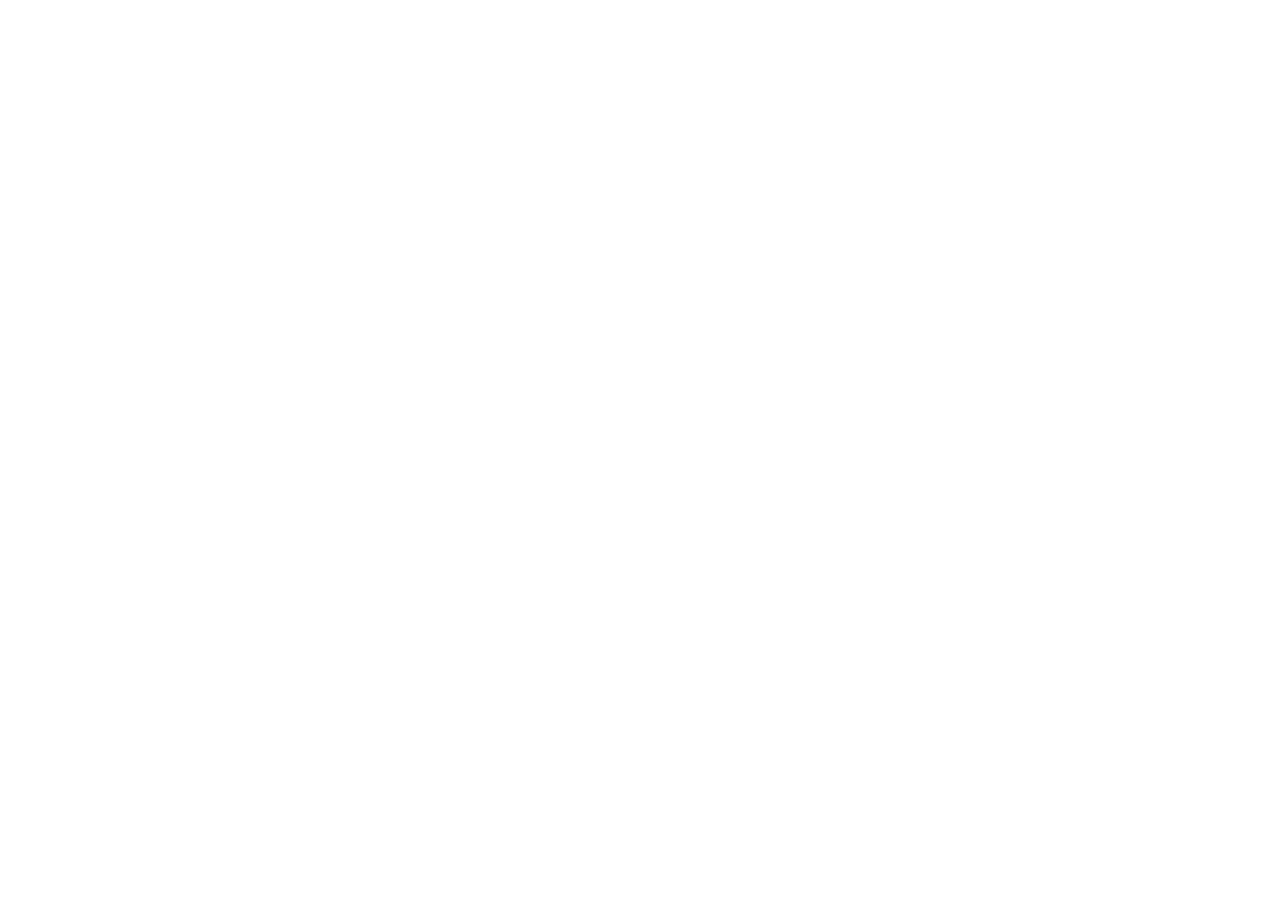
==== index.html @ 60a967af "add initial files" ====
<!DOCTYPE html>
<html lang="en">
<head>
    <meta charset="UTF-8">
    <meta name="viewport" content="width=device-width, initial-scale=1.0">
    <meta http-equiv="X-UA-Compatible" content="ie=edge">
    <link rel="stylesheet" href="styles.css">
    <title>Document</title>
</head>
<body>
    <script src="app.js"></script>
</body>
</html>
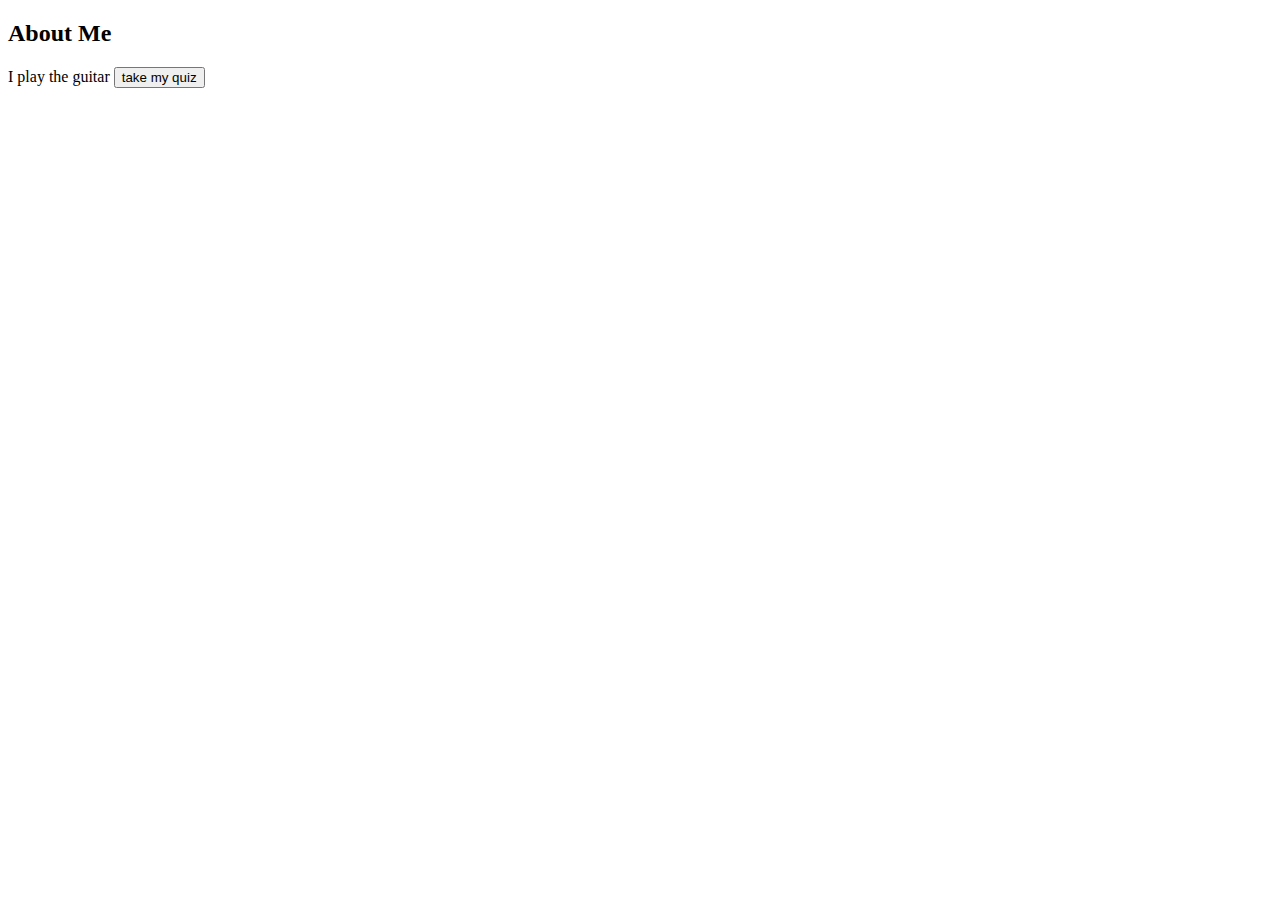
==== commit c8a14d16: "started assignment lab one about me" ====
--- a/index.html
+++ b/index.html
@@ -1,13 +1,19 @@
 <!DOCTYPE html>
 <html lang="en">
-<head>
-    <meta charset="UTF-8">
-    <meta name="viewport" content="width=device-width, initial-scale=1.0">
-    <meta http-equiv="X-UA-Compatible" content="ie=edge">
-    <link rel="stylesheet" href="styles.css">
-    <title>Document</title>
-</head>
-<body>
-    <script src="app.js"></script>
-</body>
+    <head>
+        <meta charset="UTF-8">
+        <meta name="viewport" content="width=device-width, initial-scale=1.0">
+        <meta http-equiv="X-UA-Compatible" content="ie=edge">
+        <link rel="stylesheet" href="styles.css">
+        <title>Document</title>
+
+    </head>
+    <body>
+        <h2>About Me</h2>
+        I play the guitar
+        <button id="action-button">take my quiz</button>
+        <script type="module" src="app.js"></script>
+        <script type="module" src="fun
+            ctions.js"></script>
+    </body>
 </html>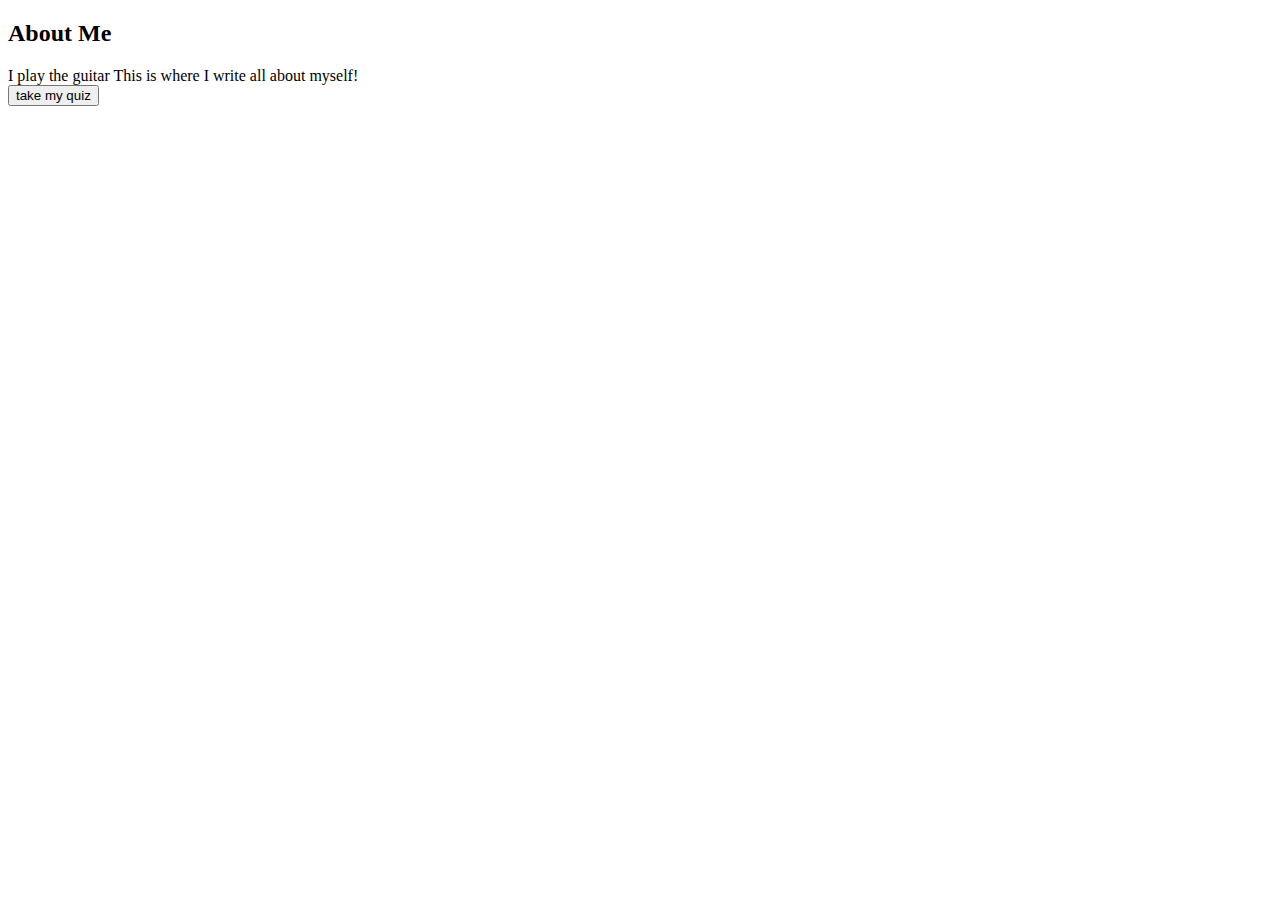
==== commit 65520b7b: "completed my test for function." ====
--- a/index.html
+++ b/index.html
@@ -5,15 +5,35 @@
         <meta name="viewport" content="width=device-width, initial-scale=1.0">
         <meta http-equiv="X-UA-Compatible" content="ie=edge">
         <link rel="stylesheet" href="styles.css">
+        <link
+            href="https://fonts.googleapis.com/css?family=IBM+Plex+Mono&display=swap"
+            rel="stylesheet">
+        <link
+            href="https://fonts.googleapis.com/css?family=IBM+Plex+Mono|Titillium+Web&display=swap"
+            rel="stylesheet">
         <title>Document</title>
 
     </head>
     <body>
         <h2>About Me</h2>
-        I play the guitar
+        I play the guitar This is where I write all about myself!
+        <Section id="quiz"></Section>
         <button id="action-button">take my quiz</button>
+        <section id="results"></section>
         <script type="module" src="app.js"></script>
         <script type="module" src="fun
             ctions.js"></script>
     </body>
-</html>+</html>
+
+<!-- 
+Your web page should contain:
+
+
+- Introductory and general content about you or your theme.
+- At least one image
+- At least three sections, each of which is a blurb about you or the topic
+- Include headers as appropriate
+- Use at least one unordered (bullet) list and one ordered (numbered) list
+- A button for the user to take a quiz, 
+- and a place to put the quiz result -->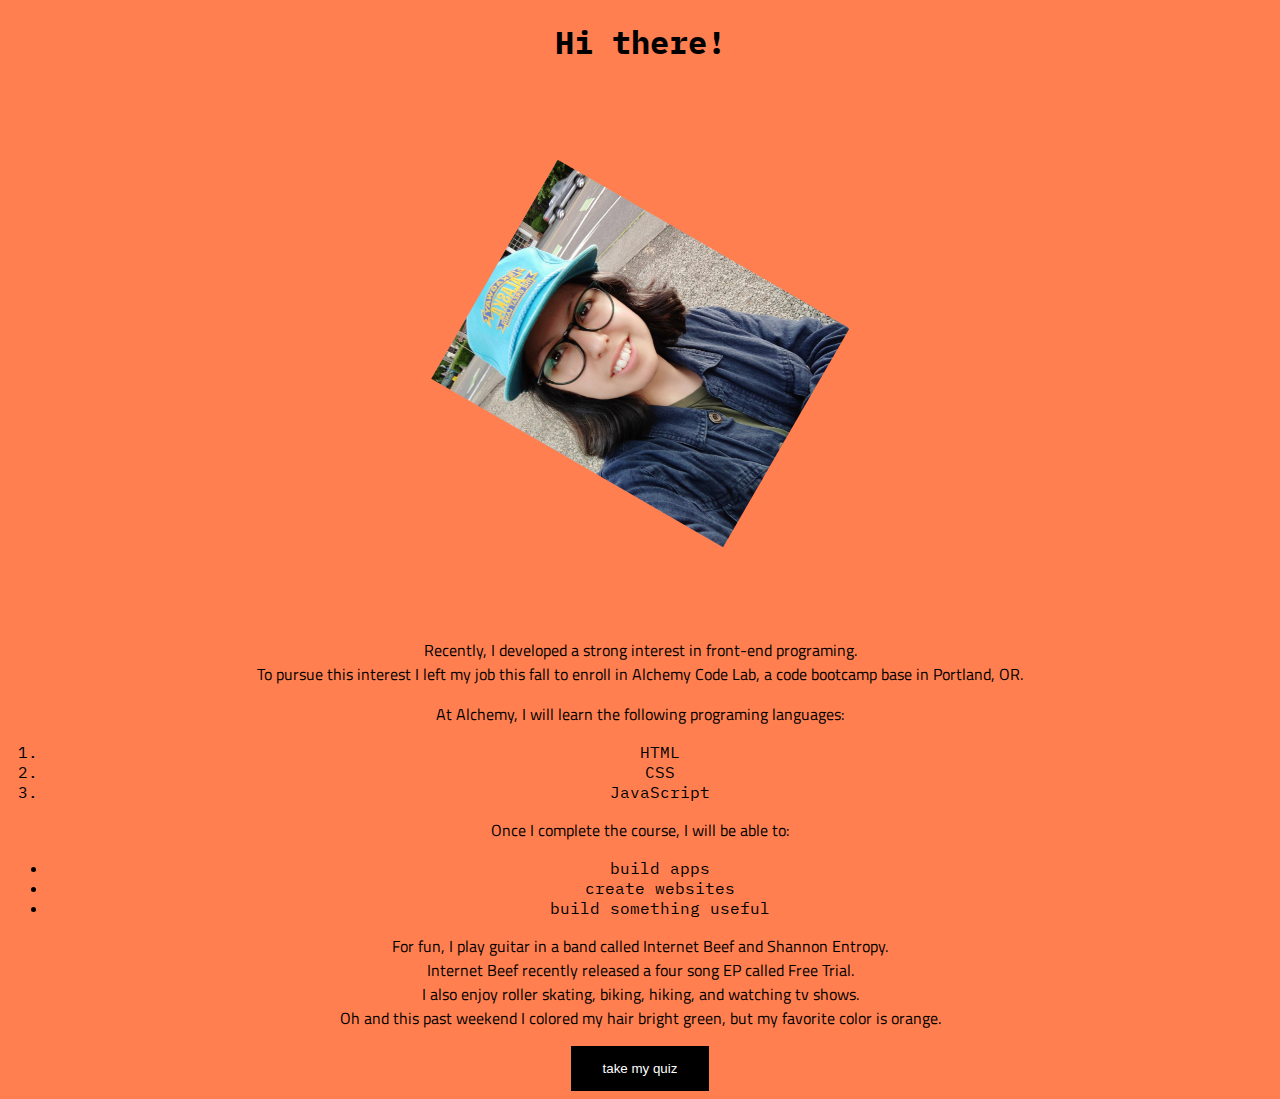
==== commit dfbf97f1: "created CSS" ====
--- a/index.html
+++ b/index.html
@@ -15,16 +15,58 @@
 
     </head>
     <body>
-        <h2>About Me</h2>
-        I play the guitar This is where I write all about myself!
+        <section>
+            <h1>Hi there!</h1>
+
+            <img class="lib-pic" src="./about-me/libby-blue-hat.jpg" alt="It's me with a blue hat!">
+            
+           
+            <p> Recently, I developed a strong interest in
+                front-end
+                programing. <br>To pursue this interest I left my job this fall to
+                enroll in Alchemy Code Lab, a code bootcamp base in Portland,
+                OR.
+            </p>
+            <p>
+                At Alchemy, I will learn the following programing languages:
+                <ol>
+                    <li>HTML</li>
+                    <li>CSS</li>
+                    <li>JavaScript</li>
+                </ol>
+            </p>  
+
+            <p>Once I complete the course, I will be able to:
+                <ul>
+                    <li>build apps</li>
+                    <li>create websites</li>
+                    <li>build something useful</li>
+                </ul>
+            </p>
+
+            <p>For fun, I play guitar in a band called Internet
+                Beef
+                and Shannon Entropy.<br>Internet Beef recently released a four song
+                EP
+                called Free Trial. <br>I also enjoy roller skating, biking, hiking,
+                and
+                watching tv shows.<br> Oh and this past weekend I colored my hair
+                bright
+                green, but my favorite color is orange.
+            </p>
+        <section class="button">
+        <button id="action-button">take my quiz
+        </section>
         <Section id="quiz"></Section>
-        <button id="action-button">take my quiz</button>
+
         <section id="results"></section>
         <script type="module" src="app.js"></script>
         <script type="module" src="fun
             ctions.js"></script>
     </body>
 </html>
+
+
 
 <!-- 
 Your web page should contain:
--- a/styles.css
+++ b/styles.css
@@ -0,0 +1,54 @@
+body {
+  background-color: coral;
+}
+
+p {
+  font-family: "Titillium Web", sans-serif;
+  text-align: center;
+}
+
+h1 {
+  font-family: "IBM Plex Mono", monospace;
+  text-align: center;
+}
+
+h2 {
+  font-family: "IBM Plex Mono", monospace;
+  text-align: center;
+}
+
+ol,
+ul,
+li {
+  text-align: center;
+  font-family: "IBM Plex Mono", monospace;
+}
+
+.lib-pic {
+  height: 20%;
+  width: 20%;
+  transform: rotate(300deg);
+  display: block;
+  margin-left: auto;
+  margin-right: auto;
+  padding: 100px;
+}
+
+.button {
+  display: flex;
+  align-items: center;
+  flex-direction: column;
+}
+
+#action-button {
+  
+  background-color: black;
+  border: none;
+  color: white;
+  padding: 15px 32px;
+  
+  text-decoration: none;
+  display: inline-block;
+  text-align: center
+  font-size: 16px;
+}